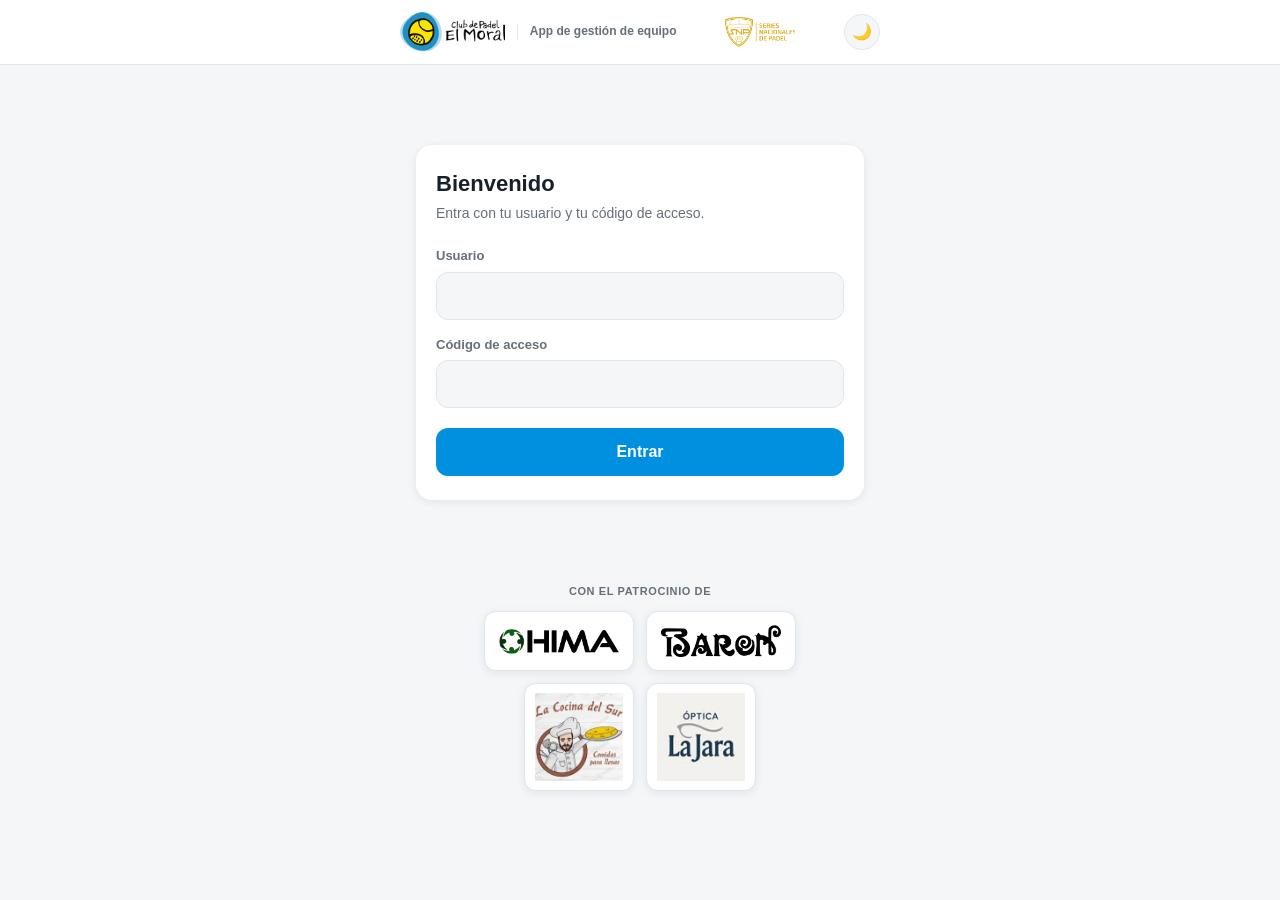
==== index.html @ 3b490552 "Añadir hora de la convocatoria al crear/editar una jornada Hasta ahora el campo Fecha del modal de j" ====
<!DOCTYPE html>
<html lang="es">
<head>
  <meta charset="UTF-8">
  <meta name="viewport" content="width=device-width, initial-scale=1.0, viewport-fit=cover">
  <title>Padel App</title>
  <meta name="theme-color" content="#0090DF">
  <meta name="description" content="Gestión del equipo de pádel del Club de Pádel El Moral: jugadores, jornadas, convocatorias y estadísticas.">
  <meta property="og:title" content="Padel App">
  <meta property="og:description" content="Gestión del equipo de pádel del Club de Pádel El Moral: jugadores, jornadas, convocatorias y estadísticas.">
  <meta property="og:image" content="https://elhumanes.github.io/ElMoral-Hima/assets/icon-512.png">
  <meta property="og:url" content="https://elhumanes.github.io/ElMoral-Hima/">
  <meta property="og:type" content="website">
  <meta name="twitter:card" content="summary">
  <meta name="twitter:title" content="Padel App">
  <meta name="twitter:description" content="Gestión del equipo de pádel del Club de Pádel El Moral: jugadores, jornadas, convocatorias y estadísticas.">
  <meta name="twitter:image" content="https://elhumanes.github.io/ElMoral-Hima/assets/icon-512.png">
  <link rel="manifest" href="manifest.json">
  <link rel="icon" href="assets/icon-192.png">
  <link rel="apple-touch-icon" href="assets/icon-192.png">
  <meta name="apple-mobile-web-app-capable" content="yes">
  <meta name="apple-mobile-web-app-status-bar-style" content="default">
  <meta name="apple-mobile-web-app-title" content="Padel App">
  <link rel="stylesheet" href="styles.css?v=4">
  <script>
    // Aplicar el tema guardado ANTES de pintar la página, para que no se
    // vea un parpadeo del tema equivocado al cargar. Si no hay nada
    // guardado, no se toca nada y manda la preferencia del sistema (la CSS
    // ya sabe seguirla sola).
    (function () {
      try {
        var tema = localStorage.getItem('padel_app_tema');
        if (tema === 'light' || tema === 'dark') {
          document.documentElement.setAttribute('data-theme', tema);
        }
      } catch (e) {}
    })();
  </script>
</head>
<body>

  <header class="cabecera">
    <div class="cabecera-contenido">
      <div class="cabecera-izquierda">
        <img src="assets/logo-club.png" alt="Club de Pádel El Moral" class="logo-club">
        <span class="subtitulo-app">App de gestión de equipo</span>
      </div>
      <a class="cabecera-derecha" href="https://seriesnacionalesdepadel.com/" target="_blank" rel="noopener noreferrer" title="Series Nacionales de Pádel">
        <img src="assets/logo-snp.png" alt="Series Nacionales de Pádel" class="logo-torneo">
      </a>
      <button type="button" class="boton-tema" id="boton-tema" title="Cambiar a modo oscuro" aria-label="Cambiar entre modo claro y oscuro">🌙</button>
    </div>
  </header>

  <main class="contenedor">

    <!-- VISTA: CARGANDO -->
    <section id="vista-cargando" class="vista">
      <div class="cargando">
        <div class="spinner"></div>
        <p>Cargando...</p>
      </div>
    </section>

    <!-- VISTA: LOGIN -->
    <section id="vista-login" class="vista oculto">
      <div class="tarjeta tarjeta-login">
        <h1 class="titulo-login">Bienvenido</h1>
        <p class="subtitulo-login">Entra con tu usuario y tu código de acceso.</p>

        <form id="formulario-login">
          <label class="etiqueta" for="campo-usuario">Usuario</label>
          <input class="entrada" type="text" id="campo-usuario" autocomplete="username" required>

          <label class="etiqueta" for="campo-codigo">Código de acceso</label>
          <input class="entrada" type="password" id="campo-codigo" autocomplete="current-password" required>

          <p id="mensaje-error-login" class="mensaje-error oculto"></p>

          <button type="submit" class="boton boton-primario" id="boton-login">
            Entrar
          </button>
        </form>
      </div>
    </section>

    <!-- VISTA: INICIO (tras login) -->
    <section id="vista-inicio" class="vista oculto">
      <div class="tarjeta">
        <p class="etiqueta-rol" id="etiqueta-rol"></p>
        <h1 class="titulo-bienvenida">Hola, <span id="texto-nombre-usuario"></span> 👋</h1>
        <p class="texto-secundario">
          Has iniciado sesión correctamente. Las siguientes fases irán añadiendo aquí
          las jornadas, convocatorias y estadísticas.
        </p>
      </div>

      <div id="menu-capitan" class="menu-tarjetas oculto">
        <button class="tarjeta-menu" id="boton-ir-perfil-capitan">
          <span class="tarjeta-menu-icono">🙋</span>
          <span class="tarjeta-menu-texto">Mi perfil</span>
        </button>
        <button class="tarjeta-menu" id="boton-ir-jugadores">
          <span class="tarjeta-menu-icono">👥</span>
          <span class="tarjeta-menu-texto">Jugadores</span>
        </button>
        <button class="tarjeta-menu" id="boton-ir-jornadas">
          <span class="tarjeta-menu-icono">📅</span>
          <span class="tarjeta-menu-texto">Jornadas</span>
        </button>
        <button class="tarjeta-menu" id="boton-ir-calendario-capitan">
          <span class="tarjeta-menu-icono">📅</span>
          <span class="tarjeta-menu-texto">Calendario</span>
        </button>
        <button class="tarjeta-menu" id="boton-ir-resultados-capitan">
          <span class="tarjeta-menu-icono">
            <svg width="1.3em" height="1.3em" viewBox="0 0 24 24" style="vertical-align:-0.3em" aria-hidden="true">
              <circle cx="12" cy="12" r="11" fill="#c6e21e" stroke="#9fb800" stroke-width="0.6"/>
              <path d="M2 7 Q12 4 12 12 Q12 20 2 17" fill="none" stroke="#fff" stroke-width="1.4"/>
              <path d="M22 7 Q12 4 12 12 Q12 20 22 17" fill="none" stroke="#fff" stroke-width="1.4"/>
            </svg>
          </span>
          <span class="tarjeta-menu-texto">Resultados</span>
        </button>
        <button class="tarjeta-menu" id="boton-ir-dashboard">
          <span class="tarjeta-menu-icono">📊</span>
          <span class="tarjeta-menu-texto">Estadísticas</span>
        </button>
        <button class="tarjeta-menu" id="boton-ir-clasificacion-capitan">
          <span class="tarjeta-menu-icono">🏆</span>
          <span class="tarjeta-menu-texto">Clasificación</span>
        </button>
        <button class="tarjeta-menu" id="boton-ir-historial-convocatorias-capitan">
          <span class="tarjeta-menu-icono">📋</span>
          <span class="tarjeta-menu-texto">Convocatorias</span>
        </button>
      </div>

      <div id="tarjeta-convocatoria-capitan" class="oculto">
        <h3 class="titulo-seccion titulo-subseccion" style="margin-top:0">📋 Convocatorias abiertas</h3>
        <div id="lista-convocatoria-capitan" class="lista-jugadores"></div>
      </div>

      <div id="menu-jugador" class="menu-tarjetas oculto">
        <button class="tarjeta-menu" id="boton-ir-perfil">
          <span class="tarjeta-menu-icono">🙋</span>
          <span class="tarjeta-menu-texto">Mi perfil</span>
        </button>
        <button class="tarjeta-menu" id="boton-ir-calendario">
          <span class="tarjeta-menu-icono">📅</span>
          <span class="tarjeta-menu-texto">Calendario</span>
        </button>
        <button class="tarjeta-menu" id="boton-ir-resultados">
          <span class="tarjeta-menu-icono">
            <svg width="1.3em" height="1.3em" viewBox="0 0 24 24" style="vertical-align:-0.3em" aria-hidden="true">
              <circle cx="12" cy="12" r="11" fill="#c6e21e" stroke="#9fb800" stroke-width="0.6"/>
              <path d="M2 7 Q12 4 12 12 Q12 20 2 17" fill="none" stroke="#fff" stroke-width="1.4"/>
              <path d="M22 7 Q12 4 12 12 Q12 20 22 17" fill="none" stroke="#fff" stroke-width="1.4"/>
            </svg>
          </span>
          <span class="tarjeta-menu-texto">Resultados</span>
        </button>
        <button class="tarjeta-menu" id="boton-ir-estadisticas-jugador">
          <span class="tarjeta-menu-icono">📊</span>
          <span class="tarjeta-menu-texto">Estadísticas</span>
        </button>
        <button class="tarjeta-menu" id="boton-ir-clasificacion">
          <span class="tarjeta-menu-icono">🏆</span>
          <span class="tarjeta-menu-texto">Clasificación</span>
        </button>
        <button class="tarjeta-menu" id="boton-ir-historial-convocatorias">
          <span class="tarjeta-menu-icono">📋</span>
          <span class="tarjeta-menu-texto">Convocatorias</span>
        </button>
        <button class="tarjeta-menu" id="boton-ir-companeros">
          <span class="tarjeta-menu-icono">👥</span>
          <span class="tarjeta-menu-texto">Compañeros</span>
        </button>
      </div>

      <div id="tarjeta-convocatoria-jugador" class="tarjeta oculto">
        <p class="etiqueta-rol">Convocatoria abierta</p>
        <h2 id="convocatoria-jugador-titulo" class="titulo-seccion"></h2>
        <p id="convocatoria-jugador-info" class="texto-secundario"></p>
        <p id="convocatoria-jugador-respuesta-actual" class="texto-secundario oculto"></p>
        <div class="modal-botones">
          <button type="button" class="boton boton-danger" id="boton-no-puedo">No puedo</button>
          <button type="button" class="boton boton-exito" id="boton-me-apunto">Me apunto</button>
        </div>
      </div>

      <button class="boton boton-secundario" id="boton-logout">Cerrar sesión</button>
    </section>

    <!-- VISTA: JUGADORES (gestión, solo capitán) -->
    <section id="vista-jugadores" class="vista oculto">
      <div class="cabecera-seccion">
        <button class="boton-volver" id="boton-volver-jugadores">← Volver</button>
        <h1 class="titulo-seccion">Jugadores</h1>
      </div>

      <button class="boton boton-primario" id="boton-nuevo-jugador">+ Nuevo jugador</button>
      <button class="boton boton-secundario" id="boton-actualizar-puntuaciones-snp">🔄 Actualizar puntuaciones desde la SNP</button>

      <p id="mensaje-jugadores" class="mensaje-error oculto"></p>

      <div id="lista-jugadores" class="lista-jugadores"></div>
    </section>


    <!-- VISTA: DASHBOARD / ESTADÍSTICAS (solo capitán) -->
    <section id="vista-dashboard" class="vista oculto">
      <div class="cabecera-seccion">
        <button class="boton-volver" id="boton-volver-dashboard">← Volver</button>
        <h1 class="titulo-seccion">Estadísticas</h1>
      </div>

      <div id="resumen-dashboard" class="tarjeta"></div>

      <h3 class="titulo-seccion titulo-subseccion">🏅 Ranking de jugadores</h3>
      <div id="lista-ranking-jugadores" class="lista-jugadores"></div>

      <h3 class="titulo-seccion titulo-subseccion">🤝 Ranking de parejas</h3>
      <div id="lista-ranking-parejas" class="lista-jugadores"></div>
    </section>

    <!-- VISTA: JORNADAS (gestión, solo capitán) -->
    <section id="vista-jornadas" class="vista oculto">
      <div class="cabecera-seccion">
        <button class="boton-volver" id="boton-volver-jornadas">← Volver</button>
        <h1 class="titulo-seccion">Jornadas</h1>
      </div>

      <button class="boton boton-primario" id="boton-nueva-jornada">+ Nueva jornada</button>

      <label class="etiqueta" for="filtro-jornadas">Mostrar</label>
      <select class="entrada" id="filtro-jornadas">
        <option value="TODAS">Todas</option>
        <option value="PENDIENTE">Pendientes</option>
        <option value="CONVOCATORIA_ABIERTA">Convocatoria abierta</option>
        <option value="CONVOCATORIA_CERRADA">Convocatoria cerrada</option>
        <option value="CONFIRMADA">Confirmada (10 elegidos)</option>
        <option value="JUGADA">Jugada (resultados en curso)</option>
        <option value="FINALIZADA">Finalizada</option>
      </select>

      <p id="mensaje-jornadas" class="mensaje-error oculto"></p>

      <div id="lista-jornadas" class="lista-jugadores"></div>
    </section>

    <!-- VISTA: DETALLE DE JORNADA (gestión, solo capitán) -->
    <section id="vista-jornada-detalle" class="vista oculto">
      <div class="cabecera-seccion">
        <button class="boton-volver" id="boton-volver-jornada-detalle">← Volver</button>
        <h1 class="titulo-seccion">Jornada</h1>
      </div>

      <div class="tarjeta">
        <span id="jornada-detalle-estado" class="insignia insignia-posicion"></span>
        <h2 id="jornada-detalle-rival" class="titulo-bienvenida"></h2>
        <p id="jornada-detalle-info" class="texto-secundario"></p>
        <p id="jornada-detalle-observaciones" class="texto-secundario"></p>

        <div id="jornada-detalle-acciones" class="modal-botones"></div>
        <div class="modal-botones">
          <button type="button" class="boton boton-secundario" id="boton-editar-jornada">✏️ Editar</button>
          <button type="button" class="boton boton-secundario boton-mini-peligro" id="boton-borrar-jornada">🗑️ Borrar jornada</button>
        </div>
      </div>

      <div id="bloque-convocatoria" class="oculto">
        <h3 class="titulo-seccion titulo-subseccion">✅ Apuntados (<span id="contador-apuntados">0</span>)</h3>
        <div id="lista-apuntados" class="lista-jugadores"></div>

        <h3 class="titulo-seccion titulo-subseccion">❌ No disponibles (<span id="contador-no-disponibles">0</span>)</h3>
        <div id="lista-no-disponibles" class="lista-jugadores"></div>

        <h3 class="titulo-seccion titulo-subseccion">⏳ Pendientes (<span id="contador-pendientes">0</span>)</h3>
        <div id="lista-pendientes" class="lista-jugadores"></div>
      </div>

      <div id="bloque-seleccionados" class="oculto">
        <h3 class="titulo-seccion titulo-subseccion">🏆 Los 10 seleccionados</h3>
        <div id="lista-seleccionados" class="lista-jugadores"></div>
      </div>

      <div id="bloque-parejas" class="oculto">
        <h3 class="titulo-seccion titulo-subseccion">🎾 Parejas</h3>
        <div id="lista-parejas" class="lista-jugadores"></div>

        <h3 class="titulo-seccion titulo-subseccion">📊 Resultados</h3>
        <div id="lista-partidos" class="lista-jugadores"></div>
      </div>
    </section>

    <!-- VISTA: ELEGIR LAS 5 PAREJAS (gestión, solo capitán) — fusiona selección de los 10 y formación de parejas -->
    <section id="vista-parejas" class="vista oculto">
      <div class="cabecera-seccion">
        <button class="boton-volver" id="boton-volver-parejas">← Volver</button>
        <h1 class="titulo-seccion" id="titulo-vista-parejas">Elegir las 5 parejas</h1>
      </div>

      <p class="texto-secundario" id="descripcion-vista-parejas">Toca dos jugadores para formar una pareja. Se ordenarán solas por puntuación al guardar.</p>
      <p class="etiqueta-rol" id="contador-parejas-formadas">0 / 5 parejas formadas</p>

      <p id="mensaje-parejas" class="mensaje-error oculto"></p>

      <div id="sugerencia-alineacion" class="tarjeta oculto"></div>

      <h3 class="titulo-seccion titulo-subseccion">Parejas formadas</h3>
      <div id="lista-parejas-formadas" class="lista-jugadores"></div>

      <h3 class="titulo-seccion titulo-subseccion">Jugadores disponibles</h3>
      <div id="lista-disponibles-parejas" class="lista-jugadores"></div>

      <div id="vista-previa-pareja" class="tarjeta oculto"></div>

      <button class="boton boton-primario" id="boton-guardar-parejas" disabled>Guardar parejas</button>
    </section>

    <!-- VISTA: RECOMENDACIONES (gestión, solo capitán) -->
    <section id="vista-recomendaciones" class="vista oculto">
      <div class="cabecera-seccion">
        <button class="boton-volver" id="boton-volver-recomendaciones">← Volver</button>
        <h1 class="titulo-seccion">Recomendaciones</h1>
      </div>

      <p class="texto-secundario">
        El motor analiza compatibilidad, puntuación, historial juntos, forma reciente y
        equilibrio de la alineación, y propone las 3 mejores combinaciones.
      </p>

      <p id="mensaje-recomendaciones" class="mensaje-error oculto"></p>

      <div id="lista-recomendaciones"></div>
    </section>

    <!-- VISTA: MI PERFIL (jugador) -->
    <section id="vista-perfil" class="vista oculto">
      <div class="cabecera-seccion">
        <button class="boton-volver" id="boton-volver-perfil">← Volver</button>
        <h1 class="titulo-seccion">Mi perfil</h1>
      </div>

      <div class="tarjeta tarjeta-perfil-foto">
        <div id="perfil-avatar-contenedor"></div>
        <label class="boton boton-secundario boton-foto" for="perfil-foto-input">📷 Cambiar foto</label>
        <input type="file" id="perfil-foto-input" accept="image/*" class="oculto">
        <p id="mensaje-perfil-foto" class="mensaje-error oculto"></p>
      </div>

      <div id="tarjeta-perfil" class="tarjeta"></div>
      <button type="button" class="boton boton-secundario" id="boton-editar-perfil">✏️ Editar mis datos</button>

      <div id="tarjeta-perfil-editar" class="tarjeta oculto">
        <h3 class="titulo-seccion titulo-subseccion" style="margin-top:0">Editar mis datos</h3>
        <form id="formulario-perfil-editar">
          <label class="etiqueta" for="perfil-nombre">Nombre</label>
          <input class="entrada" type="text" id="perfil-nombre" required>

          <label class="etiqueta" for="perfil-apellidos">Apellidos</label>
          <input class="entrada" type="text" id="perfil-apellidos" required>

          <label class="etiqueta" for="perfil-apodo">Apodo (opcional)</label>
          <input class="entrada" type="text" id="perfil-apodo" placeholder="Como te conoce el equipo">

          <label class="etiqueta" for="perfil-email">Email (para recibir avisos de convocatoria)</label>
          <input class="entrada" type="email" id="perfil-email" placeholder="nombre@ejemplo.com">

          <label class="etiqueta" for="perfil-telefono">Teléfono (opcional)</label>
          <input class="entrada" type="tel" id="perfil-telefono" placeholder="600 000 000">

          <label class="etiqueta" for="perfil-posicion-principal">Posición principal</label>
          <select class="entrada" id="perfil-posicion-principal" required>
            <option value="">Selecciona una posición</option>
            <option value="DERECHA">Derecha</option>
            <option value="REVÉS">Revés</option>
          </select>

          <label class="fila-checkbox" for="perfil-posicion-secundaria-check">
            <input type="checkbox" id="perfil-posicion-secundaria-check">
            <span id="perfil-posicion-secundaria-texto">También juego en el otro lado</span>
          </label>

          <label class="etiqueta" for="perfil-codigo-nuevo">Cambiar mi contraseña (opcional)</label>
          <input class="entrada" type="password" id="perfil-codigo-nuevo" placeholder="Déjalo en blanco para no cambiarla" autocomplete="new-password">

          <p id="mensaje-error-perfil-editar" class="mensaje-error oculto"></p>

          <div class="modal-botones">
            <button type="button" class="boton boton-secundario" id="boton-cancelar-editar-perfil">Cancelar</button>
            <button type="submit" class="boton boton-primario" id="boton-guardar-perfil">Guardar</button>
          </div>
        </form>
      </div>

      <div id="tarjeta-perfil-estadisticas" class="tarjeta oculto"></div>
    </section>

    <!-- VISTA: CALENDARIO (jugador) -->
    <section id="vista-calendario" class="vista oculto">
      <div class="cabecera-seccion">
        <button class="boton-volver" id="boton-volver-calendario">← Volver</button>
        <h1 class="titulo-seccion">Calendario</h1>
      </div>

      <div id="lista-calendario" class="lista-jugadores"></div>
    </section>

    <!-- VISTA: DETALLE DE JORNADA — SOLO LECTURA (jugador) -->
    <section id="vista-jornada-lectura" class="vista oculto">
      <div class="cabecera-seccion">
        <button class="boton-volver" id="boton-volver-jornada-lectura">← Volver</button>
        <h1 class="titulo-seccion">Jornada</h1>
      </div>

      <div class="tarjeta">
        <span id="lectura-estado" class="insignia insignia-posicion"></span>
        <h2 id="lectura-rival" class="titulo-bienvenida"></h2>
        <p id="lectura-info" class="texto-secundario"></p>
      </div>

      <div id="lectura-bloque-parejas" class="oculto">
        <h3 class="titulo-seccion titulo-subseccion">🎾 Parejas y resultados</h3>
        <div id="lectura-lista-partidos" class="lista-jugadores"></div>
      </div>
    </section>

    <!-- VISTA: RESULTADOS (jugador) — todos los partidos jugados, sin tener que entrar jornada por jornada -->
    <section id="vista-resultados" class="vista oculto">
      <div class="cabecera-seccion">
        <button class="boton-volver" id="boton-volver-resultados">← Volver</button>
        <h1 class="titulo-seccion">Resultados</h1>
      </div>

      <div class="modal-botones">
        <button type="button" class="boton boton-primario" id="boton-resultados-equipo">Equipo</button>
        <button type="button" class="boton boton-secundario" id="boton-resultados-mios">Mis partidos</button>
      </div>

      <div id="lista-resultados" class="lista-jugadores"></div>
    </section>

    <!-- VISTA: ESTADÍSTICAS (jugador) — las mismas que en "Mi perfil", como apartado propio -->
    <section id="vista-estadisticas-jugador" class="vista oculto">
      <div class="cabecera-seccion">
        <button class="boton-volver" id="boton-volver-estadisticas-jugador">← Volver</button>
        <h1 class="titulo-seccion">Estadísticas</h1>
      </div>

      <div id="tarjeta-estadisticas-jugador" class="tarjeta"></div>
    </section>

    <!-- VISTA: COMPAÑEROS (jugador) — vista básica de todo el equipo: foto, apodo, posición y puntos -->
    <section id="vista-companeros" class="vista oculto">
      <div class="cabecera-seccion">
        <button class="boton-volver" id="boton-volver-companeros">← Volver</button>
        <h1 class="titulo-seccion">Compañeros</h1>
      </div>

      <div id="lista-companeros" class="lista-jugadores"></div>
    </section>

    <!-- VISTA: CLASIFICACIÓN (jugador) — clasificación del equipo en la liga (SNP) y ranking interno -->
    <section id="vista-clasificacion" class="vista oculto">
      <div class="cabecera-seccion">
        <button class="boton-volver" id="boton-volver-clasificacion">← Volver</button>
        <h1 class="titulo-seccion">Clasificación</h1>
      </div>

      <div class="modal-botones">
        <button type="button" class="boton boton-primario" id="boton-clasificacion-equipo">Clasificación del Equipo</button>
        <button type="button" class="boton boton-secundario" id="boton-clasificacion-ranking">Ranking</button>
      </div>

      <div id="panel-clasificacion-equipo">
        <div id="resumen-clasificacion-equipo" class="tarjeta"></div>
        <h3 class="titulo-seccion titulo-subseccion">📅 Por jornada</h3>
        <div id="clasificacion-equipo-jornadas" class="lista-jugadores"></div>
      </div>

      <div id="panel-clasificacion-ranking" class="oculto">
        <h3 class="titulo-seccion titulo-subseccion" style="margin-top:0">🏅 Ranking de jugadores</h3>
        <div id="clasificacion-ranking-jugadores" class="lista-jugadores"></div>

        <h3 class="titulo-seccion titulo-subseccion">🤝 Ranking de parejas</h3>
        <div id="clasificacion-ranking-parejas" class="lista-jugadores"></div>
      </div>
    </section>

    <!-- VISTA: HISTORIAL DE CONVOCATORIAS (jugador) -->
    <section id="vista-historial-convocatorias" class="vista oculto">
      <div class="cabecera-seccion">
        <button class="boton-volver" id="boton-volver-historial-convocatorias">← Volver</button>
        <h1 class="titulo-seccion">Historial de convocatorias</h1>
      </div>

      <p class="texto-secundario">Convocatorias ya cerradas y si te apuntaste a cada una.</p>

      <div id="lista-historial-convocatorias" class="lista-jugadores"></div>
    </section>

  </main>

  <!-- MODAL: crear / editar jugador -->
  <div id="modal-jugador" class="modal-fondo oculto">
    <div class="modal-caja">
      <h2 id="modal-jugador-titulo" class="modal-titulo">Nuevo jugador</h2>

      <form id="formulario-jugador">
        <input type="hidden" id="jugador-id">

        <label class="etiqueta" for="jugador-nombre">Nombre</label>
        <input class="entrada" type="text" id="jugador-nombre" required>

        <label class="etiqueta" for="jugador-apellidos">Apellidos</label>
        <input class="entrada" type="text" id="jugador-apellidos" required>

        <label class="etiqueta" for="jugador-apodo">Apodo (opcional)</label>
        <input class="entrada" type="text" id="jugador-apodo" placeholder="Como le conoce el equipo">

        <label class="etiqueta" for="jugador-email">Email (opcional, para avisos de convocatoria)</label>
        <input class="entrada" type="email" id="jugador-email" placeholder="nombre@ejemplo.com">

        <label class="etiqueta" for="jugador-telefono">Teléfono (opcional)</label>
        <input class="entrada" type="tel" id="jugador-telefono" placeholder="600 000 000">

        <label class="etiqueta" for="jugador-posicion-principal">Posición principal</label>
        <select class="entrada" id="jugador-posicion-principal" required>
          <option value="">Selecciona una posición</option>
          <option value="DERECHA">Derecha</option>
          <option value="REVÉS">Revés</option>
        </select>

        <label class="fila-checkbox" for="jugador-posicion-secundaria-check">
          <input type="checkbox" id="jugador-posicion-secundaria-check">
          <span id="jugador-posicion-secundaria-texto">También juega en el otro lado</span>
        </label>

        <label class="etiqueta" for="jugador-puntuacion">Puntuación</label>
        <input class="entrada" type="number" id="jugador-puntuacion" min="0" step="0.01" value="0" required>

        <label class="fila-checkbox" for="jugador-no-convocable">
          <input type="checkbox" id="jugador-no-convocable">
          <span>No convocable (es del equipo, pero no se le convoca a las jornadas)</span>
        </label>

        <p id="mensaje-error-jugador" class="mensaje-error oculto"></p>

        <div class="modal-botones">
          <button type="button" class="boton boton-secundario" id="boton-cancelar-jugador">Cancelar</button>
          <button type="submit" class="boton boton-primario" id="boton-guardar-jugador">Guardar</button>
        </div>
      </form>
    </div>
  </div>

  <!-- MODAL: nueva jornada -->
  <div id="modal-jornada" class="modal-fondo oculto">
    <div class="modal-caja">
      <h2 class="modal-titulo" id="modal-jornada-titulo">Nueva jornada</h2>

      <form id="formulario-jornada">
        <input type="hidden" id="jornada-id">
        <label class="etiqueta" for="jornada-fecha">Fecha</label>
        <input class="entrada" type="date" id="jornada-fecha" required>

        <label class="etiqueta" for="jornada-hora">Hora de la convocatoria (opcional)</label>
        <input class="entrada" type="time" id="jornada-hora">

        <label class="etiqueta" for="jornada-rival">Rival</label>
        <input class="entrada" type="text" id="jornada-rival" required>

        <label class="etiqueta" for="jornada-local-visitante">Local / Visitante</label>
        <select class="entrada" id="jornada-local-visitante" required>
          <option value="">Selecciona</option>
          <option value="LOCAL">Local</option>
          <option value="VISITANTE">Visitante</option>
        </select>

        <label class="etiqueta" for="jornada-lugar">Lugar (opcional)</label>
        <input class="entrada" type="text" id="jornada-lugar">

        <label class="etiqueta" for="jornada-observaciones">Observaciones (opcional)</label>
        <input class="entrada" type="text" id="jornada-observaciones">

        <p id="mensaje-error-jornada" class="mensaje-error oculto"></p>

        <div class="modal-botones">
          <button type="button" class="boton boton-secundario" id="boton-cancelar-jornada">Cancelar</button>
          <button type="submit" class="boton boton-primario" id="boton-guardar-jornada">Guardar</button>
        </div>
      </form>
    </div>
  </div>

  <!-- MODAL: crear / editar usuario -->
  <!-- MODAL: registrar resultado de un partido -->
  <div id="modal-resultado" class="modal-fondo oculto">
    <div class="modal-caja">
      <h2 id="modal-resultado-titulo" class="modal-titulo">Resultado del partido</h2>

      <form id="formulario-resultado">
        <input type="hidden" id="resultado-id-partido">

        <label class="etiqueta">Sets</label>
        <div class="fila-marcador">
          <input class="entrada" type="number" id="resultado-sets-favor" min="0" max="3" placeholder="Nosotros" required>
          <span class="separador-marcador">–</span>
          <input class="entrada" type="number" id="resultado-sets-contra" min="0" max="3" placeholder="Rival" required>
        </div>

        <label class="etiqueta">Juegos totales (opcional, para desempatar estadísticas)</label>
        <div class="fila-marcador">
          <input class="entrada" type="number" id="resultado-juegos-favor" min="0" placeholder="Nosotros" value="0">
          <span class="separador-marcador">–</span>
          <input class="entrada" type="number" id="resultado-juegos-contra" min="0" placeholder="Rival" value="0">
        </div>

        <p id="mensaje-error-resultado" class="mensaje-error oculto"></p>

        <div class="modal-botones">
          <button type="button" class="boton boton-secundario" id="boton-cancelar-resultado">Cancelar</button>
          <button type="submit" class="boton boton-primario" id="boton-guardar-resultado">Guardar</button>
        </div>
      </form>
    </div>
  </div>

  <footer class="pie-patrocinadores">
    <p class="pie-titulo">Con el patrocinio de</p>
    <div class="patrocinadores-fila">
      <a class="patrocinador-tarjeta" href="https://hima.es" target="_blank" rel="noopener noreferrer">
        <img src="assets/logo-hima.png" alt="HIMA">
      </a>
      <a class="patrocinador-tarjeta" href="https://bodegasbaron.es" target="_blank" rel="noopener noreferrer">
        <img src="assets/logo-baron.png" alt="Bodegas Barón">
      </a>
    </div>
    <div class="patrocinadores-fila patrocinadores-fila--grande">
      <a class="patrocinador-tarjeta patrocinador-tarjeta--grande" href="https://www.instagram.com/lacocinadelsur_sanlucar/?hl=es" target="_blank" rel="noopener noreferrer">
        <img src="assets/logo-cocinadelsur.jpg" alt="La Cocina del Sur">
      </a>
      <a class="patrocinador-tarjeta patrocinador-tarjeta--grande" href="https://www.instagram.com/opticalajara/" target="_blank" rel="noopener noreferrer">
        <img src="assets/logo-opticalajara.jpg" alt="Óptica La Jara">
      </a>
    </div>
  </footer>

  <script src="app.js?v=3"></script>
</body>
</html>
---- styles.css ----
:root {
  /* Colores del Club de Pádel El Moral */
  --color-primary: #0090DF;
  --color-primary-dark: #0C71C3;
  --color-accent: #F2EB21;
  --color-bg: #F4F6F8;
  --color-surface: #FFFFFF;
  --color-text: #17202A;
  --color-text-muted: #66707A;
  --color-border: #E2E6EA;
  --color-danger: #DC2626;
  --color-danger-bg: #FEF2F2;
  --color-success: #16A34A;
  --radius: 16px;
  --sombra: 0 2px 10px rgba(20, 40, 60, 0.08);
  color-scheme: light;
}

/* Modo oscuro: por defecto sigue lo que pida el sistema/navegador del
   jugador (esta regla), pero se puede forzar a mano con el botón de la
   cabecera — ver el bloque [data-theme="dark"] más abajo, que gana siempre
   a esta preferencia automática tanto para forzar oscuro como para forzar
   claro aunque el sistema pida oscuro (con [data-theme="light"]). */
@media (prefers-color-scheme: dark) {
  :root:not([data-theme="light"]) {
    --color-primary: #2CA8E8;
    --color-primary-dark: #57BBEE;
    --color-bg: #12171C;
    --color-surface: #1C232B;
    --color-text: #EDF1F4;
    --color-text-muted: #93A0AB;
    --color-border: #2E3740;
    --color-danger: #F87171;
    --color-danger-bg: #3A1A1A;
    --color-success: #4ADE80;
    --sombra: 0 2px 10px rgba(0, 0, 0, 0.35);
    color-scheme: dark;
  }

  /* Ese ámbar oscuro se leía bien sobre el tinte ámbar clarito del modo
     claro, pero se pierde sobre el mismo tinte ya oscurecido; en modo
     oscuro hace falta un ámbar más vivo para que el contraste siga
     funcionando. */
  :root:not([data-theme="light"]) .insignia-estado-cerrada,
  :root:not([data-theme="light"]) .insignia-compat-regular {
    color: #FBBF24;
  }
}

/* Mismos valores que arriba, pero forzados a mano desde el botón de la
   cabecera (independientemente de lo que pida el sistema). */
:root[data-theme="dark"] {
  --color-primary: #2CA8E8;
  --color-primary-dark: #57BBEE;
  --color-bg: #12171C;
  --color-surface: #1C232B;
  --color-text: #EDF1F4;
  --color-text-muted: #93A0AB;
  --color-border: #2E3740;
  --color-danger: #F87171;
  --color-danger-bg: #3A1A1A;
  --color-success: #4ADE80;
  --sombra: 0 2px 10px rgba(0, 0, 0, 0.35);
  color-scheme: dark;
}

:root[data-theme="dark"] .insignia-estado-cerrada,
:root[data-theme="dark"] .insignia-compat-regular {
  color: #FBBF24;
}

* {
  box-sizing: border-box;
}

html, body {
  margin: 0;
  padding: 0;
  min-height: 100%;
}

body {
  font-family: -apple-system, BlinkMacSystemFont, "Segoe UI", Roboto, Arial, sans-serif;
  background: var(--color-bg);
  color: var(--color-text);
  line-height: 1.4;
}

.cabecera {
  background: var(--color-surface);
  border-bottom: 1px solid var(--color-border);
  padding: 12px 20px;
  position: sticky;
  top: 0;
  z-index: 10;
}

.cabecera-contenido {
  max-width: 480px;
  margin: 0 auto;
  display: flex;
  align-items: center;
  justify-content: space-between;
  gap: 12px;
}

.cabecera-izquierda {
  display: flex;
  align-items: center;
  gap: 12px;
  min-width: 0;
}

.logo-club {
  height: 40px;
  width: auto;
  display: block;
  flex-shrink: 0;
}

.subtitulo-app {
  font-size: 12px;
  font-weight: 600;
  color: var(--color-text-muted);
  border-left: 1px solid var(--color-border);
  padding-left: 12px;
  line-height: 1.3;
}

.cabecera-derecha {
  display: block;
  flex-shrink: 0;
  opacity: 0.92;
  transition: opacity 0.15s ease;
}

.cabecera-derecha:hover {
  opacity: 1;
}

.logo-torneo {
  height: 30px;
  width: auto;
  display: block;
}

.boton-tema {
  flex-shrink: 0;
  width: 36px;
  height: 36px;
  border-radius: 50%;
  border: 1px solid var(--color-border);
  background: var(--color-bg);
  font-size: 16px;
  line-height: 1;
  display: flex;
  align-items: center;
  justify-content: center;
  cursor: pointer;
  padding: 0;
}

.boton-tema:hover {
  border-color: var(--color-primary);
}

.contenedor {
  max-width: 480px;
  margin: 0 auto;
  padding: 20px 16px 40px;
}

.oculto {
  display: none;
}

.tarjeta {
  background: var(--color-surface);
  border-radius: var(--radius);
  box-shadow: var(--sombra);
  padding: 24px 20px;
  margin-top: 12px;
}

.tarjeta-login {
  margin-top: 40px;
}

.titulo-login {
  margin: 0 0 4px;
  font-size: 22px;
}

.subtitulo-login {
  margin: 0 0 24px;
  color: var(--color-text-muted);
  font-size: 14px;
}

.etiqueta {
  display: block;
  font-size: 13px;
  font-weight: 600;
  color: var(--color-text-muted);
  margin: 16px 0 6px;
}

.entrada {
  width: 100%;
  padding: 14px 16px;
  border: 1.5px solid var(--color-border);
  border-radius: 12px;
  font-size: 16px;
  background: var(--color-bg);
  color: var(--color-text);
}

.entrada:focus {
  outline: none;
  border-color: var(--color-primary);
  background: var(--color-surface);
}

.fila-checkbox {
  display: flex;
  align-items: center;
  gap: 10px;
  margin: 16px 0 6px;
  font-size: 15px;
  color: var(--color-text);
}

.fila-checkbox input {
  width: 20px;
  height: 20px;
  flex-shrink: 0;
}

.boton {
  width: 100%;
  padding: 15px 16px;
  border: none;
  border-radius: 12px;
  font-size: 16px;
  font-weight: 700;
  cursor: pointer;
  margin-top: 20px;
  transition: opacity 0.15s ease, transform 0.05s ease;
}

.boton:active {
  transform: scale(0.98);
}

.boton:disabled {
  opacity: 0.6;
  cursor: default;
}

.boton-primario {
  background: var(--color-primary);
  color: white;
}

.boton-primario:hover:not(:disabled) {
  background: var(--color-primary-dark);
}

.boton-secundario {
  background: var(--color-bg);
  color: var(--color-text);
  border: 1.5px solid var(--color-border);
}

.boton-exito {
  background: var(--color-success);
  color: white;
}

.boton-danger {
  background: var(--color-surface);
  color: var(--color-danger);
  border: 1.5px solid rgba(220, 38, 38, 0.35);
}

.mensaje-error {
  background: var(--color-danger-bg);
  color: var(--color-danger);
  padding: 10px 14px;
  border-radius: 10px;
  font-size: 14px;
  margin-top: 16px;
}

.mensaje-error.oculto {
  display: none;
}

.etiqueta-rol {
  display: inline-block;
  background: var(--color-primary);
  color: white;
  font-size: 12px;
  font-weight: 700;
  letter-spacing: 0.4px;
  padding: 4px 10px;
  border-radius: 999px;
  margin: 0 0 12px;
  text-transform: uppercase;
}

.titulo-bienvenida {
  margin: 0 0 8px;
  font-size: 22px;
}

.texto-secundario {
  color: var(--color-text-muted);
  font-size: 14px;
  margin: 0 0 8px;
}

.cargando {
  display: flex;
  flex-direction: column;
  align-items: center;
  justify-content: center;
  padding: 80px 0;
  color: var(--color-text-muted);
  gap: 16px;
}

.spinner {
  width: 32px;
  height: 32px;
  border: 3px solid var(--color-border);
  border-top-color: var(--color-primary);
  border-radius: 50%;
  animation: girar 0.8s linear infinite;
}

@keyframes girar {
  to { transform: rotate(360deg); }
}

@media (min-width: 600px) {
  .contenedor {
    padding-top: 40px;
  }
}

.pie-patrocinadores {
  max-width: 480px;
  margin: 24px auto 0;
  padding: 20px 16px 32px;
  text-align: center;
}

.pie-titulo {
  font-size: 11px;
  font-weight: 700;
  letter-spacing: 0.6px;
  text-transform: uppercase;
  color: var(--color-text-muted);
  margin: 0 0 12px;
}

.patrocinadores-fila {
  display: flex;
  justify-content: center;
  align-items: center;
  gap: 12px;
  flex-wrap: wrap;
}

.patrocinadores-fila--grande {
  margin-top: 12px;
}

.patrocinador-tarjeta {
  /* Fondo fijo (no la variable de tema): los logos de los patrocinadores
     llevan su propio fondo claro incorporado a la imagen, así que la
     tarjeta tiene que quedarse siempre clara, también en modo oscuro. */
  background: #FFFFFF;
  border: 1px solid #E2E6EA;
  border-radius: 12px;
  padding: 8px 14px;
  display: flex;
  align-items: center;
  justify-content: center;
  height: 60px;
  box-shadow: var(--sombra);
  transition: transform 0.15s ease, box-shadow 0.15s ease;
}

.patrocinador-tarjeta:hover {
  transform: translateY(-2px);
  box-shadow: 0 4px 14px rgba(20, 40, 60, 0.12);
}

.patrocinador-tarjeta img {
  max-height: 44px;
  max-width: 120px;
  width: auto;
  height: auto;
  object-fit: contain;
}

/* Los logos cuadrados (con más margen en blanco alrededor del dibujo) se
   ven pequeños si se ajustan a la misma altura que los logos apaisados;
   van en su propia fila, más abajo, con bastante más tamaño. */
.patrocinador-tarjeta--grande {
  height: 108px;
  padding: 10px;
}

.patrocinador-tarjeta--grande img {
  max-height: 88px;
  max-width: 88px;
}

/* Menú de acciones del capitán (pantalla de inicio) */
.menu-tarjetas {
  display: flex;
  flex-wrap: wrap;
  gap: 12px;
  margin-top: 12px;
}

.menu-tarjetas.oculto {
  display: none;
}

.tarjeta-menu {
  flex: 1;
  min-width: 100px;
  background: var(--color-surface);
  border: 1px solid var(--color-border);
  border-radius: var(--radius);
  padding: 20px;
  display: flex;
  flex-direction: column;
  align-items: center;
  gap: 8px;
  cursor: pointer;
  box-shadow: var(--sombra);
  font-weight: 700;
  font-size: 14px;
  color: var(--color-text);
}

.tarjeta-menu:hover {
  border-color: var(--color-primary);
}

.tarjeta-menu-icono {
  font-size: 26px;
}

/* Cabecera de sección con botón volver */
.cabecera-seccion {
  display: flex;
  align-items: center;
  gap: 12px;
  margin-bottom: 4px;
}

.boton-volver {
  background: none;
  border: none;
  color: var(--color-primary);
  font-weight: 700;
  font-size: 14px;
  cursor: pointer;
  padding: 8px 0;
}

.titulo-seccion {
  margin: 0;
  font-size: 20px;
}

/* Lista de jugadores */
.lista-jugadores {
  display: flex;
  flex-direction: column;
  gap: 12px;
  margin-top: 16px;
}

.jugador-tarjeta {
  background: var(--color-surface);
  border-radius: 14px;
  padding: 16px;
  box-shadow: var(--sombra);
  display: flex;
  justify-content: space-between;
  align-items: center;
  gap: 12px;
}

.jugador-info {
  display: flex;
  flex-direction: column;
  gap: 6px;
  min-width: 0;
}

.jugador-nombre {
  font-weight: 700;
  font-size: 15px;
}

.jugador-nombre-real {
  font-size: 12px;
  color: var(--color-text-muted);
  margin-top: -4px;
}

.jugador-meta {
  font-size: 12px;
  color: var(--color-text-muted);
  display: flex;
  gap: 6px;
  flex-wrap: wrap;
  align-items: center;
}

.insignia {
  padding: 2px 9px;
  border-radius: 999px;
  font-size: 11px;
  font-weight: 700;
  white-space: nowrap;
}

.insignia-posicion {
  background: var(--color-bg);
  border: 1px solid var(--color-border);
  color: var(--color-text-muted);
}

.insignia-activo {
  background: rgba(22, 163, 74, 0.12);
  color: var(--color-success);
}

.insignia-inactivo {
  background: rgba(220, 38, 38, 0.1);
  color: var(--color-danger);
}

.jugador-acciones {
  display: flex;
  flex-direction: column;
  gap: 6px;
  flex-shrink: 0;
  width: 92px;
}

.jugador-acciones .boton-mini {
  padding: 6px 4px;
  font-size: 11px;
  white-space: normal;
  line-height: 1.25;
  text-align: center;
}

.jugador-tarjeta .avatar-mediano {
  width: 60px;
  height: 60px;
  font-size: 22px;
}

.boton-mini {
  padding: 7px 12px;
  font-size: 12px;
  border-radius: 8px;
  border: 1px solid var(--color-border);
  background: var(--color-surface);
  cursor: pointer;
  font-weight: 700;
  white-space: nowrap;
  color: var(--color-text);
}

.boton-mini-peligro {
  color: var(--color-danger);
  border-color: rgba(220, 38, 38, 0.3);
}

.boton-mini-exito {
  color: var(--color-success);
  border-color: rgba(22, 163, 74, 0.3);
}

.texto-vacio {
  text-align: center;
  color: var(--color-text-muted);
  font-size: 14px;
  padding: 32px 0;
}

/* Modal crear/editar jugador */
.modal-fondo {
  position: fixed;
  inset: 0;
  background: rgba(10, 20, 30, 0.5);
  display: flex;
  align-items: flex-end;
  justify-content: center;
  z-index: 100;
}

.modal-fondo.oculto {
  display: none;
}

.modal-caja {
  background: var(--color-surface);
  border-radius: 20px 20px 0 0;
  padding: 24px 20px 28px;
  width: 100%;
  max-width: 480px;
  max-height: 90vh;
  overflow-y: auto;
}

.modal-titulo {
  margin: 0;
  font-size: 20px;
}

.modal-botones {
  display: flex;
  gap: 12px;
  margin-top: 20px;
}

.modal-botones .boton {
  margin-top: 0;
}

select.entrada {
  appearance: none;
  background-image: linear-gradient(45deg, transparent 50%, var(--color-text-muted) 50%), linear-gradient(135deg, var(--color-text-muted) 50%, transparent 50%);
  background-position: calc(100% - 20px) center, calc(100% - 15px) center;
  background-size: 5px 5px, 5px 5px;
  background-repeat: no-repeat;
  padding-right: 36px;
}

@media (min-width: 600px) {
  .modal-fondo {
    align-items: center;
  }

  .modal-caja {
    border-radius: 20px;
  }
}

/* Jornadas y convocatoria */
.titulo-subseccion {
  font-size: 14px;
  margin: 24px 0 8px;
  color: var(--color-text-muted);
  text-transform: uppercase;
  letter-spacing: 0.4px;
}

.jornada-tarjeta {
  background: var(--color-surface);
  border-radius: 14px;
  padding: 16px;
  box-shadow: var(--sombra);
  cursor: pointer;
  display: flex;
  justify-content: space-between;
  align-items: center;
  gap: 12px;
}

.jornada-tarjeta:hover {
  box-shadow: 0 4px 14px rgba(20, 40, 60, 0.14);
}

.jornada-info {
  display: flex;
  flex-direction: column;
  gap: 6px;
  min-width: 0;
}

.jornada-rival {
  font-weight: 700;
  font-size: 15px;
}

.jornada-meta {
  font-size: 12px;
  color: var(--color-text-muted);
}

.insignia-estado-pendiente {
  background: var(--color-bg);
  border: 1px solid var(--color-border);
  color: var(--color-text-muted);
}

.insignia-estado-abierta {
  background: rgba(22, 163, 74, 0.12);
  color: var(--color-success);
}

.insignia-estado-cerrada {
  background: rgba(217, 119, 6, 0.12);
  color: #B45309;
}

.insignia-estado-avanzado {
  background: rgba(0, 144, 223, 0.12);
  color: var(--color-primary-dark);
}

/* Selección de los 10 */
.jugador-tarjeta.seleccionable {
  cursor: pointer;
  border: 2px solid transparent;
  transition: border-color 0.15s ease;
}

.jugador-tarjeta.seleccionable.marcada {
  border-color: var(--color-primary);
}

.marca-seleccion {
  width: 24px;
  height: 24px;
  border-radius: 50%;
  border: 2px solid var(--color-border);
  display: flex;
  align-items: center;
  justify-content: center;
  font-size: 13px;
  font-weight: 700;
  color: transparent;
  flex-shrink: 0;
}

.fila-forma-reciente {
  display: flex;
  gap: 6px;
  margin: 6px 0 12px;
}

.chip-forma {
  width: 26px;
  height: 26px;
  border-radius: 50%;
  display: flex;
  align-items: center;
  justify-content: center;
  font-size: 12px;
  font-weight: 700;
  color: white;
}

.chip-forma-g {
  background: var(--color-success);
}

.chip-forma-p {
  background: var(--color-danger);
}

.fila-resumen-dashboard {
  display: grid;
  grid-template-columns: 1fr 1fr;
  gap: 12px;
  margin-top: 12px;
}

.stat-dashboard {
  background: var(--color-bg);
  border-radius: 12px;
  padding: 12px;
  text-align: center;
}

.stat-dashboard-valor {
  font-size: 22px;
  font-weight: 700;
  color: var(--color-primary-dark);
  display: block;
}

.tarjeta-recomendacion {
  background: var(--color-surface);
  border-radius: var(--radius);
  box-shadow: var(--sombra);
  padding: 20px;
  margin-top: 16px;
  border: 2px solid transparent;
}

.tarjeta-recomendacion.recomendacion-mejor {
  border-color: var(--color-primary);
}

.recomendacion-cabecera {
  display: flex;
  justify-content: space-between;
  align-items: center;
  margin-bottom: 12px;
}

.recomendacion-titulo {
  font-weight: 700;
  font-size: 15px;
}

.recomendacion-indice {
  background: var(--color-primary);
  color: white;
  font-weight: 700;
  font-size: 13px;
  padding: 4px 10px;
  border-radius: 999px;
}

.pareja-recomendada {
  border-top: 1px solid var(--color-border);
  padding: 10px 0;
}

.pareja-recomendada:first-child {
  border-top: none;
}

.explicacion-pareja {
  margin: 4px 0 0;
  padding-left: 18px;
  font-size: 12px;
  color: var(--color-text-muted);
}

.explicacion-pareja li {
  margin-bottom: 2px;
}

.stat-dashboard-etiqueta {
  font-size: 11px;
  color: var(--color-text-muted);
  text-transform: uppercase;
  letter-spacing: 0.3px;
}

.marcada .marca-seleccion {
  background: var(--color-primary);
  border-color: var(--color-primary);
  color: white;
}

/* Generador de parejas */
.insignia-compat-buena {
  background: rgba(22, 163, 74, 0.12);
  color: var(--color-success);
}

.insignia-compat-regular {
  background: rgba(217, 119, 6, 0.12);
  color: #B45309;
}

.insignia-compat-mala {
  background: var(--color-danger-bg);
  color: var(--color-danger);
}

.insignia-puntos {
  background: rgba(37, 99, 235, 0.12);
  color: var(--color-primary);
}

.pareja-tarjeta {
  background: var(--color-surface);
  border-radius: 14px;
  padding: 14px 16px;
  box-shadow: var(--sombra);
  display: flex;
  flex-direction: column;
  gap: 6px;
}

.pareja-numero {
  font-size: 12px;
  font-weight: 700;
  color: var(--color-text-muted);
  text-transform: uppercase;
}

.pareja-jugadores {
  font-weight: 700;
  font-size: 15px;
  display: flex;
  align-items: center;
  gap: 6px;
  flex-wrap: wrap;
}

.pareja-meta {
  display: flex;
  gap: 8px;
  align-items: center;
  flex-wrap: wrap;
  font-size: 12px;
  color: var(--color-text-muted);
}

/* Resultados */
.fila-marcador {
  display: flex;
  align-items: center;
  gap: 10px;
}

.fila-marcador .entrada {
  text-align: center;
}

.separador-marcador {
  font-weight: 700;
  color: var(--color-text-muted);
  flex-shrink: 0;
}

.partido-tarjeta {
  background: var(--color-surface);
  border-radius: 14px;
  padding: 14px 16px;
  box-shadow: var(--sombra);
  display: flex;
  justify-content: space-between;
  align-items: center;
  gap: 12px;
}

.partido-info {
  display: flex;
  flex-direction: column;
  gap: 4px;
  min-width: 0;
}

.partido-numero {
  font-size: 11px;
  font-weight: 700;
  color: var(--color-text-muted);
  text-transform: uppercase;
}

.partido-jugadores {
  font-weight: 700;
  font-size: 14px;
  display: flex;
  align-items: center;
  gap: 6px;
  flex-wrap: wrap;
}

.partido-marcador {
  font-size: 13px;
  color: var(--color-text-muted);
}

/* Agrupación visual de los 5 partidos de un mismo enfrentamiento en Resultados */
.cabecera-grupo-resultados {
  display: flex;
  justify-content: space-between;
  align-items: center;
  padding: 0 4px;
}

.grupo-resultados-rival {
  font-weight: 700;
  font-size: 14px;
}

.grupo-resultados-jornada {
  display: flex;
  flex-direction: column;
  gap: 8px;
  padding: 10px;
  border-radius: 14px;
}

.grupo-resultados-par {
  background: rgba(37, 99, 235, 0.05);
  border: 1px solid rgba(37, 99, 235, 0.15);
}

.grupo-resultados-impar {
  background: rgba(22, 163, 74, 0.05);
  border: 1px solid rgba(22, 163, 74, 0.15);
}

/* Avatares de jugador (foto de perfil o inicial de su nombre) */
.avatar {
  border-radius: 50%;
  object-fit: cover;
  flex-shrink: 0;
  display: block;
  background: var(--color-bg);
  border: 1px solid var(--color-border);
}

.avatar-inicial {
  display: flex;
  align-items: center;
  justify-content: center;
  background: var(--color-primary);
  color: #fff;
  font-weight: 700;
}

.avatar-pequeno {
  width: 26px;
  height: 26px;
  font-size: 11px;
}

.avatar-mediano {
  width: 40px;
  height: 40px;
  font-size: 15px;
}

.avatar-grande {
  width: 88px;
  height: 88px;
  font-size: 30px;
  border-width: 2px;
}

/* Foto de perfil en "Mi perfil" */
.tarjeta-perfil-foto {
  display: flex;
  flex-direction: column;
  align-items: center;
  gap: 10px;
  text-align: center;
}

.boton-foto {
  display: inline-block;
  cursor: pointer;
  margin: 0;
}
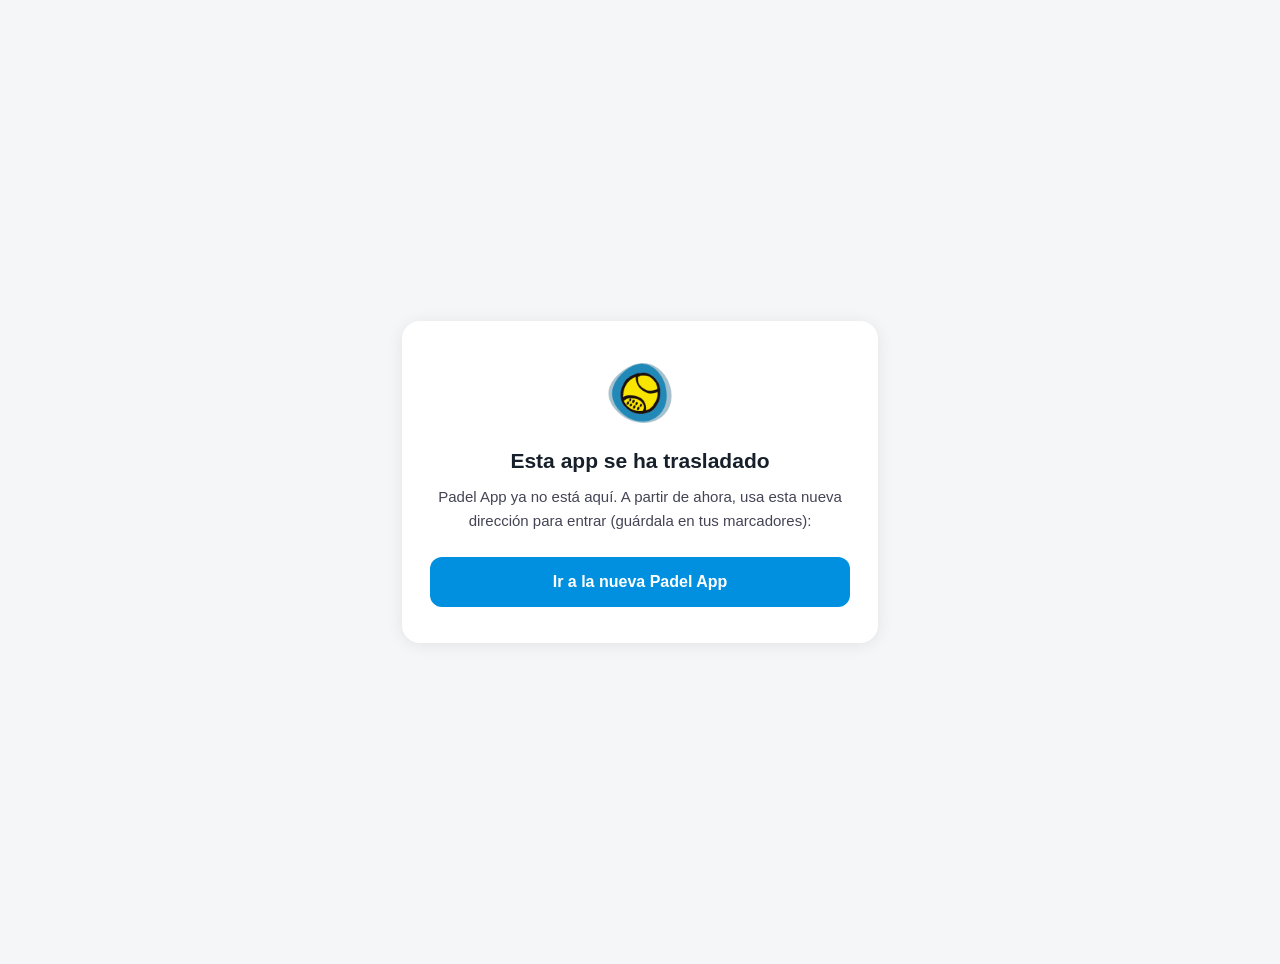
==== commit bf012288: "Deshabilitar la app original: aviso de traslado a la nueva dirección A petición del usuario, la app " ====
--- a/index.html
+++ b/index.html
@@ -3,651 +3,55 @@
 <head>
   <meta charset="UTF-8">
   <meta name="viewport" content="width=device-width, initial-scale=1.0, viewport-fit=cover">
-  <title>Padel App</title>
+  <title>Padel App - Nueva dirección</title>
   <meta name="theme-color" content="#0090DF">
-  <meta name="description" content="Gestión del equipo de pádel del Club de Pádel El Moral: jugadores, jornadas, convocatorias y estadísticas.">
-  <meta property="og:title" content="Padel App">
-  <meta property="og:description" content="Gestión del equipo de pádel del Club de Pádel El Moral: jugadores, jornadas, convocatorias y estadísticas.">
-  <meta property="og:image" content="https://elhumanes.github.io/ElMoral-Hima/assets/icon-512.png">
-  <meta property="og:url" content="https://elhumanes.github.io/ElMoral-Hima/">
-  <meta property="og:type" content="website">
-  <meta name="twitter:card" content="summary">
-  <meta name="twitter:title" content="Padel App">
-  <meta name="twitter:description" content="Gestión del equipo de pádel del Club de Pádel El Moral: jugadores, jornadas, convocatorias y estadísticas.">
-  <meta name="twitter:image" content="https://elhumanes.github.io/ElMoral-Hima/assets/icon-512.png">
-  <link rel="manifest" href="manifest.json">
+  <meta name="description" content="Padel App se ha trasladado a una nueva dirección.">
+  <meta name="robots" content="noindex">
   <link rel="icon" href="assets/icon-192.png">
-  <link rel="apple-touch-icon" href="assets/icon-192.png">
-  <meta name="apple-mobile-web-app-capable" content="yes">
-  <meta name="apple-mobile-web-app-status-bar-style" content="default">
-  <meta name="apple-mobile-web-app-title" content="Padel App">
-  <link rel="stylesheet" href="styles.css?v=4">
-  <script>
-    // Aplicar el tema guardado ANTES de pintar la página, para que no se
-    // vea un parpadeo del tema equivocado al cargar. Si no hay nada
-    // guardado, no se toca nada y manda la preferencia del sistema (la CSS
-    // ya sabe seguirla sola).
-    (function () {
-      try {
-        var tema = localStorage.getItem('padel_app_tema');
-        if (tema === 'light' || tema === 'dark') {
-          document.documentElement.setAttribute('data-theme', tema);
-        }
-      } catch (e) {}
-    })();
-  </script>
+  <style>
+    :root { color-scheme: light; }
+    body {
+      margin: 0;
+      min-height: 100vh;
+      display: flex;
+      align-items: center;
+      justify-content: center;
+      padding: 32px 20px;
+      background: #F4F6F8;
+      font-family: -apple-system, "Segoe UI", Roboto, Arial, sans-serif;
+      color: #17202A;
+      text-align: center;
+    }
+    .tarjeta {
+      background: #FFFFFF;
+      border-radius: 18px;
+      padding: 36px 28px;
+      max-width: 420px;
+      width: 100%;
+      box-shadow: 0 2px 16px rgba(0, 0, 0, 0.08);
+    }
+    img.logo { width: 72px; height: 72px; border-radius: 16px; margin-bottom: 16px; }
+    h1 { font-size: 21px; margin: 0 0 12px; }
+    p { font-size: 15px; line-height: 1.6; color: #445; margin: 0 0 24px; }
+    a.boton {
+      display: block;
+      background: #0090DF;
+      color: #fff;
+      text-decoration: none;
+      font-weight: 700;
+      font-size: 16px;
+      padding: 16px;
+      border-radius: 12px;
+    }
+    a.boton:active { opacity: 0.85; }
+  </style>
 </head>
 <body>
-
-  <header class="cabecera">
-    <div class="cabecera-contenido">
-      <div class="cabecera-izquierda">
-        <img src="assets/logo-club.png" alt="Club de Pádel El Moral" class="logo-club">
-        <span class="subtitulo-app">App de gestión de equipo</span>
-      </div>
-      <a class="cabecera-derecha" href="https://seriesnacionalesdepadel.com/" target="_blank" rel="noopener noreferrer" title="Series Nacionales de Pádel">
-        <img src="assets/logo-snp.png" alt="Series Nacionales de Pádel" class="logo-torneo">
-      </a>
-      <button type="button" class="boton-tema" id="boton-tema" title="Cambiar a modo oscuro" aria-label="Cambiar entre modo claro y oscuro">🌙</button>
-    </div>
-  </header>
-
-  <main class="contenedor">
-
-    <!-- VISTA: CARGANDO -->
-    <section id="vista-cargando" class="vista">
-      <div class="cargando">
-        <div class="spinner"></div>
-        <p>Cargando...</p>
-      </div>
-    </section>
-
-    <!-- VISTA: LOGIN -->
-    <section id="vista-login" class="vista oculto">
-      <div class="tarjeta tarjeta-login">
-        <h1 class="titulo-login">Bienvenido</h1>
-        <p class="subtitulo-login">Entra con tu usuario y tu código de acceso.</p>
-
-        <form id="formulario-login">
-          <label class="etiqueta" for="campo-usuario">Usuario</label>
-          <input class="entrada" type="text" id="campo-usuario" autocomplete="username" required>
-
-          <label class="etiqueta" for="campo-codigo">Código de acceso</label>
-          <input class="entrada" type="password" id="campo-codigo" autocomplete="current-password" required>
-
-          <p id="mensaje-error-login" class="mensaje-error oculto"></p>
-
-          <button type="submit" class="boton boton-primario" id="boton-login">
-            Entrar
-          </button>
-        </form>
-      </div>
-    </section>
-
-    <!-- VISTA: INICIO (tras login) -->
-    <section id="vista-inicio" class="vista oculto">
-      <div class="tarjeta">
-        <p class="etiqueta-rol" id="etiqueta-rol"></p>
-        <h1 class="titulo-bienvenida">Hola, <span id="texto-nombre-usuario"></span> 👋</h1>
-        <p class="texto-secundario">
-          Has iniciado sesión correctamente. Las siguientes fases irán añadiendo aquí
-          las jornadas, convocatorias y estadísticas.
-        </p>
-      </div>
-
-      <div id="menu-capitan" class="menu-tarjetas oculto">
-        <button class="tarjeta-menu" id="boton-ir-perfil-capitan">
-          <span class="tarjeta-menu-icono">🙋</span>
-          <span class="tarjeta-menu-texto">Mi perfil</span>
-        </button>
-        <button class="tarjeta-menu" id="boton-ir-jugadores">
-          <span class="tarjeta-menu-icono">👥</span>
-          <span class="tarjeta-menu-texto">Jugadores</span>
-        </button>
-        <button class="tarjeta-menu" id="boton-ir-jornadas">
-          <span class="tarjeta-menu-icono">📅</span>
-          <span class="tarjeta-menu-texto">Jornadas</span>
-        </button>
-        <button class="tarjeta-menu" id="boton-ir-calendario-capitan">
-          <span class="tarjeta-menu-icono">📅</span>
-          <span class="tarjeta-menu-texto">Calendario</span>
-        </button>
-        <button class="tarjeta-menu" id="boton-ir-resultados-capitan">
-          <span class="tarjeta-menu-icono">
-            <svg width="1.3em" height="1.3em" viewBox="0 0 24 24" style="vertical-align:-0.3em" aria-hidden="true">
-              <circle cx="12" cy="12" r="11" fill="#c6e21e" stroke="#9fb800" stroke-width="0.6"/>
-              <path d="M2 7 Q12 4 12 12 Q12 20 2 17" fill="none" stroke="#fff" stroke-width="1.4"/>
-              <path d="M22 7 Q12 4 12 12 Q12 20 22 17" fill="none" stroke="#fff" stroke-width="1.4"/>
-            </svg>
-          </span>
-          <span class="tarjeta-menu-texto">Resultados</span>
-        </button>
-        <button class="tarjeta-menu" id="boton-ir-dashboard">
-          <span class="tarjeta-menu-icono">📊</span>
-          <span class="tarjeta-menu-texto">Estadísticas</span>
-        </button>
-        <button class="tarjeta-menu" id="boton-ir-clasificacion-capitan">
-          <span class="tarjeta-menu-icono">🏆</span>
-          <span class="tarjeta-menu-texto">Clasificación</span>
-        </button>
-        <button class="tarjeta-menu" id="boton-ir-historial-convocatorias-capitan">
-          <span class="tarjeta-menu-icono">📋</span>
-          <span class="tarjeta-menu-texto">Convocatorias</span>
-        </button>
-      </div>
-
-      <div id="tarjeta-convocatoria-capitan" class="oculto">
-        <h3 class="titulo-seccion titulo-subseccion" style="margin-top:0">📋 Convocatorias abiertas</h3>
-        <div id="lista-convocatoria-capitan" class="lista-jugadores"></div>
-      </div>
-
-      <div id="menu-jugador" class="menu-tarjetas oculto">
-        <button class="tarjeta-menu" id="boton-ir-perfil">
-          <span class="tarjeta-menu-icono">🙋</span>
-          <span class="tarjeta-menu-texto">Mi perfil</span>
-        </button>
-        <button class="tarjeta-menu" id="boton-ir-calendario">
-          <span class="tarjeta-menu-icono">📅</span>
-          <span class="tarjeta-menu-texto">Calendario</span>
-        </button>
-        <button class="tarjeta-menu" id="boton-ir-resultados">
-          <span class="tarjeta-menu-icono">
-            <svg width="1.3em" height="1.3em" viewBox="0 0 24 24" style="vertical-align:-0.3em" aria-hidden="true">
-              <circle cx="12" cy="12" r="11" fill="#c6e21e" stroke="#9fb800" stroke-width="0.6"/>
-              <path d="M2 7 Q12 4 12 12 Q12 20 2 17" fill="none" stroke="#fff" stroke-width="1.4"/>
-              <path d="M22 7 Q12 4 12 12 Q12 20 22 17" fill="none" stroke="#fff" stroke-width="1.4"/>
-            </svg>
-          </span>
-          <span class="tarjeta-menu-texto">Resultados</span>
-        </button>
-        <button class="tarjeta-menu" id="boton-ir-estadisticas-jugador">
-          <span class="tarjeta-menu-icono">📊</span>
-          <span class="tarjeta-menu-texto">Estadísticas</span>
-        </button>
-        <button class="tarjeta-menu" id="boton-ir-clasificacion">
-          <span class="tarjeta-menu-icono">🏆</span>
-          <span class="tarjeta-menu-texto">Clasificación</span>
-        </button>
-        <button class="tarjeta-menu" id="boton-ir-historial-convocatorias">
-          <span class="tarjeta-menu-icono">📋</span>
-          <span class="tarjeta-menu-texto">Convocatorias</span>
-        </button>
-        <button class="tarjeta-menu" id="boton-ir-companeros">
-          <span class="tarjeta-menu-icono">👥</span>
-          <span class="tarjeta-menu-texto">Compañeros</span>
-        </button>
-      </div>
-
-      <div id="tarjeta-convocatoria-jugador" class="tarjeta oculto">
-        <p class="etiqueta-rol">Convocatoria abierta</p>
-        <h2 id="convocatoria-jugador-titulo" class="titulo-seccion"></h2>
-        <p id="convocatoria-jugador-info" class="texto-secundario"></p>
-        <p id="convocatoria-jugador-respuesta-actual" class="texto-secundario oculto"></p>
-        <div class="modal-botones">
-          <button type="button" class="boton boton-danger" id="boton-no-puedo">No puedo</button>
-          <button type="button" class="boton boton-exito" id="boton-me-apunto">Me apunto</button>
-        </div>
-      </div>
-
-      <button class="boton boton-secundario" id="boton-logout">Cerrar sesión</button>
-    </section>
-
-    <!-- VISTA: JUGADORES (gestión, solo capitán) -->
-    <section id="vista-jugadores" class="vista oculto">
-      <div class="cabecera-seccion">
-        <button class="boton-volver" id="boton-volver-jugadores">← Volver</button>
-        <h1 class="titulo-seccion">Jugadores</h1>
-      </div>
-
-      <button class="boton boton-primario" id="boton-nuevo-jugador">+ Nuevo jugador</button>
-      <button class="boton boton-secundario" id="boton-actualizar-puntuaciones-snp">🔄 Actualizar puntuaciones desde la SNP</button>
-
-      <p id="mensaje-jugadores" class="mensaje-error oculto"></p>
-
-      <div id="lista-jugadores" class="lista-jugadores"></div>
-    </section>
-
-
-    <!-- VISTA: DASHBOARD / ESTADÍSTICAS (solo capitán) -->
-    <section id="vista-dashboard" class="vista oculto">
-      <div class="cabecera-seccion">
-        <button class="boton-volver" id="boton-volver-dashboard">← Volver</button>
-        <h1 class="titulo-seccion">Estadísticas</h1>
-      </div>
-
-      <div id="resumen-dashboard" class="tarjeta"></div>
-
-      <h3 class="titulo-seccion titulo-subseccion">🏅 Ranking de jugadores</h3>
-      <div id="lista-ranking-jugadores" class="lista-jugadores"></div>
-
-      <h3 class="titulo-seccion titulo-subseccion">🤝 Ranking de parejas</h3>
-      <div id="lista-ranking-parejas" class="lista-jugadores"></div>
-    </section>
-
-    <!-- VISTA: JORNADAS (gestión, solo capitán) -->
-    <section id="vista-jornadas" class="vista oculto">
-      <div class="cabecera-seccion">
-        <button class="boton-volver" id="boton-volver-jornadas">← Volver</button>
-        <h1 class="titulo-seccion">Jornadas</h1>
-      </div>
-
-      <button class="boton boton-primario" id="boton-nueva-jornada">+ Nueva jornada</button>
-
-      <label class="etiqueta" for="filtro-jornadas">Mostrar</label>
-      <select class="entrada" id="filtro-jornadas">
-        <option value="TODAS">Todas</option>
-        <option value="PENDIENTE">Pendientes</option>
-        <option value="CONVOCATORIA_ABIERTA">Convocatoria abierta</option>
-        <option value="CONVOCATORIA_CERRADA">Convocatoria cerrada</option>
-        <option value="CONFIRMADA">Confirmada (10 elegidos)</option>
-        <option value="JUGADA">Jugada (resultados en curso)</option>
-        <option value="FINALIZADA">Finalizada</option>
-      </select>
-
-      <p id="mensaje-jornadas" class="mensaje-error oculto"></p>
-
-      <div id="lista-jornadas" class="lista-jugadores"></div>
-    </section>
-
-    <!-- VISTA: DETALLE DE JORNADA (gestión, solo capitán) -->
-    <section id="vista-jornada-detalle" class="vista oculto">
-      <div class="cabecera-seccion">
-        <button class="boton-volver" id="boton-volver-jornada-detalle">← Volver</button>
-        <h1 class="titulo-seccion">Jornada</h1>
-      </div>
-
-      <div class="tarjeta">
-        <span id="jornada-detalle-estado" class="insignia insignia-posicion"></span>
-        <h2 id="jornada-detalle-rival" class="titulo-bienvenida"></h2>
-        <p id="jornada-detalle-info" class="texto-secundario"></p>
-        <p id="jornada-detalle-observaciones" class="texto-secundario"></p>
-
-        <div id="jornada-detalle-acciones" class="modal-botones"></div>
-        <div class="modal-botones">
-          <button type="button" class="boton boton-secundario" id="boton-editar-jornada">✏️ Editar</button>
-          <button type="button" class="boton boton-secundario boton-mini-peligro" id="boton-borrar-jornada">🗑️ Borrar jornada</button>
-        </div>
-      </div>
-
-      <div id="bloque-convocatoria" class="oculto">
-        <h3 class="titulo-seccion titulo-subseccion">✅ Apuntados (<span id="contador-apuntados">0</span>)</h3>
-        <div id="lista-apuntados" class="lista-jugadores"></div>
-
-        <h3 class="titulo-seccion titulo-subseccion">❌ No disponibles (<span id="contador-no-disponibles">0</span>)</h3>
-        <div id="lista-no-disponibles" class="lista-jugadores"></div>
-
-        <h3 class="titulo-seccion titulo-subseccion">⏳ Pendientes (<span id="contador-pendientes">0</span>)</h3>
-        <div id="lista-pendientes" class="lista-jugadores"></div>
-      </div>
-
-      <div id="bloque-seleccionados" class="oculto">
-        <h3 class="titulo-seccion titulo-subseccion">🏆 Los 10 seleccionados</h3>
-        <div id="lista-seleccionados" class="lista-jugadores"></div>
-      </div>
-
-      <div id="bloque-parejas" class="oculto">
-        <h3 class="titulo-seccion titulo-subseccion">🎾 Parejas</h3>
-        <div id="lista-parejas" class="lista-jugadores"></div>
-
-        <h3 class="titulo-seccion titulo-subseccion">📊 Resultados</h3>
-        <div id="lista-partidos" class="lista-jugadores"></div>
-      </div>
-    </section>
-
-    <!-- VISTA: ELEGIR LAS 5 PAREJAS (gestión, solo capitán) — fusiona selección de los 10 y formación de parejas -->
-    <section id="vista-parejas" class="vista oculto">
-      <div class="cabecera-seccion">
-        <button class="boton-volver" id="boton-volver-parejas">← Volver</button>
-        <h1 class="titulo-seccion" id="titulo-vista-parejas">Elegir las 5 parejas</h1>
-      </div>
-
-      <p class="texto-secundario" id="descripcion-vista-parejas">Toca dos jugadores para formar una pareja. Se ordenarán solas por puntuación al guardar.</p>
-      <p class="etiqueta-rol" id="contador-parejas-formadas">0 / 5 parejas formadas</p>
-
-      <p id="mensaje-parejas" class="mensaje-error oculto"></p>
-
-      <div id="sugerencia-alineacion" class="tarjeta oculto"></div>
-
-      <h3 class="titulo-seccion titulo-subseccion">Parejas formadas</h3>
-      <div id="lista-parejas-formadas" class="lista-jugadores"></div>
-
-      <h3 class="titulo-seccion titulo-subseccion">Jugadores disponibles</h3>
-      <div id="lista-disponibles-parejas" class="lista-jugadores"></div>
-
-      <div id="vista-previa-pareja" class="tarjeta oculto"></div>
-
-      <button class="boton boton-primario" id="boton-guardar-parejas" disabled>Guardar parejas</button>
-    </section>
-
-    <!-- VISTA: RECOMENDACIONES (gestión, solo capitán) -->
-    <section id="vista-recomendaciones" class="vista oculto">
-      <div class="cabecera-seccion">
-        <button class="boton-volver" id="boton-volver-recomendaciones">← Volver</button>
-        <h1 class="titulo-seccion">Recomendaciones</h1>
-      </div>
-
-      <p class="texto-secundario">
-        El motor analiza compatibilidad, puntuación, historial juntos, forma reciente y
-        equilibrio de la alineación, y propone las 3 mejores combinaciones.
-      </p>
-
-      <p id="mensaje-recomendaciones" class="mensaje-error oculto"></p>
-
-      <div id="lista-recomendaciones"></div>
-    </section>
-
-    <!-- VISTA: MI PERFIL (jugador) -->
-    <section id="vista-perfil" class="vista oculto">
-      <div class="cabecera-seccion">
-        <button class="boton-volver" id="boton-volver-perfil">← Volver</button>
-        <h1 class="titulo-seccion">Mi perfil</h1>
-      </div>
-
-      <div class="tarjeta tarjeta-perfil-foto">
-        <div id="perfil-avatar-contenedor"></div>
-        <label class="boton boton-secundario boton-foto" for="perfil-foto-input">📷 Cambiar foto</label>
-        <input type="file" id="perfil-foto-input" accept="image/*" class="oculto">
-        <p id="mensaje-perfil-foto" class="mensaje-error oculto"></p>
-      </div>
-
-      <div id="tarjeta-perfil" class="tarjeta"></div>
-      <button type="button" class="boton boton-secundario" id="boton-editar-perfil">✏️ Editar mis datos</button>
-
-      <div id="tarjeta-perfil-editar" class="tarjeta oculto">
-        <h3 class="titulo-seccion titulo-subseccion" style="margin-top:0">Editar mis datos</h3>
-        <form id="formulario-perfil-editar">
-          <label class="etiqueta" for="perfil-nombre">Nombre</label>
-          <input class="entrada" type="text" id="perfil-nombre" required>
-
-          <label class="etiqueta" for="perfil-apellidos">Apellidos</label>
-          <input class="entrada" type="text" id="perfil-apellidos" required>
-
-          <label class="etiqueta" for="perfil-apodo">Apodo (opcional)</label>
-          <input class="entrada" type="text" id="perfil-apodo" placeholder="Como te conoce el equipo">
-
-          <label class="etiqueta" for="perfil-email">Email (para recibir avisos de convocatoria)</label>
-          <input class="entrada" type="email" id="perfil-email" placeholder="nombre@ejemplo.com">
-
-          <label class="etiqueta" for="perfil-telefono">Teléfono (opcional)</label>
-          <input class="entrada" type="tel" id="perfil-telefono" placeholder="600 000 000">
-
-          <label class="etiqueta" for="perfil-posicion-principal">Posición principal</label>
-          <select class="entrada" id="perfil-posicion-principal" required>
-            <option value="">Selecciona una posición</option>
-            <option value="DERECHA">Derecha</option>
-            <option value="REVÉS">Revés</option>
-          </select>
-
-          <label class="fila-checkbox" for="perfil-posicion-secundaria-check">
-            <input type="checkbox" id="perfil-posicion-secundaria-check">
-            <span id="perfil-posicion-secundaria-texto">También juego en el otro lado</span>
-          </label>
-
-          <label class="etiqueta" for="perfil-codigo-nuevo">Cambiar mi contraseña (opcional)</label>
-          <input class="entrada" type="password" id="perfil-codigo-nuevo" placeholder="Déjalo en blanco para no cambiarla" autocomplete="new-password">
-
-          <p id="mensaje-error-perfil-editar" class="mensaje-error oculto"></p>
-
-          <div class="modal-botones">
-            <button type="button" class="boton boton-secundario" id="boton-cancelar-editar-perfil">Cancelar</button>
-            <button type="submit" class="boton boton-primario" id="boton-guardar-perfil">Guardar</button>
-          </div>
-        </form>
-      </div>
-
-      <div id="tarjeta-perfil-estadisticas" class="tarjeta oculto"></div>
-    </section>
-
-    <!-- VISTA: CALENDARIO (jugador) -->
-    <section id="vista-calendario" class="vista oculto">
-      <div class="cabecera-seccion">
-        <button class="boton-volver" id="boton-volver-calendario">← Volver</button>
-        <h1 class="titulo-seccion">Calendario</h1>
-      </div>
-
-      <div id="lista-calendario" class="lista-jugadores"></div>
-    </section>
-
-    <!-- VISTA: DETALLE DE JORNADA — SOLO LECTURA (jugador) -->
-    <section id="vista-jornada-lectura" class="vista oculto">
-      <div class="cabecera-seccion">
-        <button class="boton-volver" id="boton-volver-jornada-lectura">← Volver</button>
-        <h1 class="titulo-seccion">Jornada</h1>
-      </div>
-
-      <div class="tarjeta">
-        <span id="lectura-estado" class="insignia insignia-posicion"></span>
-        <h2 id="lectura-rival" class="titulo-bienvenida"></h2>
-        <p id="lectura-info" class="texto-secundario"></p>
-      </div>
-
-      <div id="lectura-bloque-parejas" class="oculto">
-        <h3 class="titulo-seccion titulo-subseccion">🎾 Parejas y resultados</h3>
-        <div id="lectura-lista-partidos" class="lista-jugadores"></div>
-      </div>
-    </section>
-
-    <!-- VISTA: RESULTADOS (jugador) — todos los partidos jugados, sin tener que entrar jornada por jornada -->
-    <section id="vista-resultados" class="vista oculto">
-      <div class="cabecera-seccion">
-        <button class="boton-volver" id="boton-volver-resultados">← Volver</button>
-        <h1 class="titulo-seccion">Resultados</h1>
-      </div>
-
-      <div class="modal-botones">
-        <button type="button" class="boton boton-primario" id="boton-resultados-equipo">Equipo</button>
-        <button type="button" class="boton boton-secundario" id="boton-resultados-mios">Mis partidos</button>
-      </div>
-
-      <div id="lista-resultados" class="lista-jugadores"></div>
-    </section>
-
-    <!-- VISTA: ESTADÍSTICAS (jugador) — las mismas que en "Mi perfil", como apartado propio -->
-    <section id="vista-estadisticas-jugador" class="vista oculto">
-      <div class="cabecera-seccion">
-        <button class="boton-volver" id="boton-volver-estadisticas-jugador">← Volver</button>
-        <h1 class="titulo-seccion">Estadísticas</h1>
-      </div>
-
-      <div id="tarjeta-estadisticas-jugador" class="tarjeta"></div>
-    </section>
-
-    <!-- VISTA: COMPAÑEROS (jugador) — vista básica de todo el equipo: foto, apodo, posición y puntos -->
-    <section id="vista-companeros" class="vista oculto">
-      <div class="cabecera-seccion">
-        <button class="boton-volver" id="boton-volver-companeros">← Volver</button>
-        <h1 class="titulo-seccion">Compañeros</h1>
-      </div>
-
-      <div id="lista-companeros" class="lista-jugadores"></div>
-    </section>
-
-    <!-- VISTA: CLASIFICACIÓN (jugador) — clasificación del equipo en la liga (SNP) y ranking interno -->
-    <section id="vista-clasificacion" class="vista oculto">
-      <div class="cabecera-seccion">
-        <button class="boton-volver" id="boton-volver-clasificacion">← Volver</button>
-        <h1 class="titulo-seccion">Clasificación</h1>
-      </div>
-
-      <div class="modal-botones">
-        <button type="button" class="boton boton-primario" id="boton-clasificacion-equipo">Clasificación del Equipo</button>
-        <button type="button" class="boton boton-secundario" id="boton-clasificacion-ranking">Ranking</button>
-      </div>
-
-      <div id="panel-clasificacion-equipo">
-        <div id="resumen-clasificacion-equipo" class="tarjeta"></div>
-        <h3 class="titulo-seccion titulo-subseccion">📅 Por jornada</h3>
-        <div id="clasificacion-equipo-jornadas" class="lista-jugadores"></div>
-      </div>
-
-      <div id="panel-clasificacion-ranking" class="oculto">
-        <h3 class="titulo-seccion titulo-subseccion" style="margin-top:0">🏅 Ranking de jugadores</h3>
-        <div id="clasificacion-ranking-jugadores" class="lista-jugadores"></div>
-
-        <h3 class="titulo-seccion titulo-subseccion">🤝 Ranking de parejas</h3>
-        <div id="clasificacion-ranking-parejas" class="lista-jugadores"></div>
-      </div>
-    </section>
-
-    <!-- VISTA: HISTORIAL DE CONVOCATORIAS (jugador) -->
-    <section id="vista-historial-convocatorias" class="vista oculto">
-      <div class="cabecera-seccion">
-        <button class="boton-volver" id="boton-volver-historial-convocatorias">← Volver</button>
-        <h1 class="titulo-seccion">Historial de convocatorias</h1>
-      </div>
-
-      <p class="texto-secundario">Convocatorias ya cerradas y si te apuntaste a cada una.</p>
-
-      <div id="lista-historial-convocatorias" class="lista-jugadores"></div>
-    </section>
-
-  </main>
-
-  <!-- MODAL: crear / editar jugador -->
-  <div id="modal-jugador" class="modal-fondo oculto">
-    <div class="modal-caja">
-      <h2 id="modal-jugador-titulo" class="modal-titulo">Nuevo jugador</h2>
-
-      <form id="formulario-jugador">
-        <input type="hidden" id="jugador-id">
-
-        <label class="etiqueta" for="jugador-nombre">Nombre</label>
-        <input class="entrada" type="text" id="jugador-nombre" required>
-
-        <label class="etiqueta" for="jugador-apellidos">Apellidos</label>
-        <input class="entrada" type="text" id="jugador-apellidos" required>
-
-        <label class="etiqueta" for="jugador-apodo">Apodo (opcional)</label>
-        <input class="entrada" type="text" id="jugador-apodo" placeholder="Como le conoce el equipo">
-
-        <label class="etiqueta" for="jugador-email">Email (opcional, para avisos de convocatoria)</label>
-        <input class="entrada" type="email" id="jugador-email" placeholder="nombre@ejemplo.com">
-
-        <label class="etiqueta" for="jugador-telefono">Teléfono (opcional)</label>
-        <input class="entrada" type="tel" id="jugador-telefono" placeholder="600 000 000">
-
-        <label class="etiqueta" for="jugador-posicion-principal">Posición principal</label>
-        <select class="entrada" id="jugador-posicion-principal" required>
-          <option value="">Selecciona una posición</option>
-          <option value="DERECHA">Derecha</option>
-          <option value="REVÉS">Revés</option>
-        </select>
-
-        <label class="fila-checkbox" for="jugador-posicion-secundaria-check">
-          <input type="checkbox" id="jugador-posicion-secundaria-check">
-          <span id="jugador-posicion-secundaria-texto">También juega en el otro lado</span>
-        </label>
-
-        <label class="etiqueta" for="jugador-puntuacion">Puntuación</label>
-        <input class="entrada" type="number" id="jugador-puntuacion" min="0" step="0.01" value="0" required>
-
-        <label class="fila-checkbox" for="jugador-no-convocable">
-          <input type="checkbox" id="jugador-no-convocable">
-          <span>No convocable (es del equipo, pero no se le convoca a las jornadas)</span>
-        </label>
-
-        <p id="mensaje-error-jugador" class="mensaje-error oculto"></p>
-
-        <div class="modal-botones">
-          <button type="button" class="boton boton-secundario" id="boton-cancelar-jugador">Cancelar</button>
-          <button type="submit" class="boton boton-primario" id="boton-guardar-jugador">Guardar</button>
-        </div>
-      </form>
-    </div>
+  <div class="tarjeta">
+    <img class="logo" src="assets/icon-192.png" alt="">
+    <h1>Esta app se ha trasladado</h1>
+    <p>Padel App ya no está aquí. A partir de ahora, usa esta nueva dirección para entrar (guárdala en tus marcadores):</p>
+    <a class="boton" href="https://elmoral-cloudflare.humanes80.workers.dev/">Ir a la nueva Padel App</a>
   </div>
-
-  <!-- MODAL: nueva jornada -->
-  <div id="modal-jornada" class="modal-fondo oculto">
-    <div class="modal-caja">
-      <h2 class="modal-titulo" id="modal-jornada-titulo">Nueva jornada</h2>
-
-      <form id="formulario-jornada">
-        <input type="hidden" id="jornada-id">
-        <label class="etiqueta" for="jornada-fecha">Fecha</label>
-        <input class="entrada" type="date" id="jornada-fecha" required>
-
-        <label class="etiqueta" for="jornada-hora">Hora de la convocatoria (opcional)</label>
-        <input class="entrada" type="time" id="jornada-hora">
-
-        <label class="etiqueta" for="jornada-rival">Rival</label>
-        <input class="entrada" type="text" id="jornada-rival" required>
-
-        <label class="etiqueta" for="jornada-local-visitante">Local / Visitante</label>
-        <select class="entrada" id="jornada-local-visitante" required>
-          <option value="">Selecciona</option>
-          <option value="LOCAL">Local</option>
-          <option value="VISITANTE">Visitante</option>
-        </select>
-
-        <label class="etiqueta" for="jornada-lugar">Lugar (opcional)</label>
-        <input class="entrada" type="text" id="jornada-lugar">
-
-        <label class="etiqueta" for="jornada-observaciones">Observaciones (opcional)</label>
-        <input class="entrada" type="text" id="jornada-observaciones">
-
-        <p id="mensaje-error-jornada" class="mensaje-error oculto"></p>
-
-        <div class="modal-botones">
-          <button type="button" class="boton boton-secundario" id="boton-cancelar-jornada">Cancelar</button>
-          <button type="submit" class="boton boton-primario" id="boton-guardar-jornada">Guardar</button>
-        </div>
-      </form>
-    </div>
-  </div>
-
-  <!-- MODAL: crear / editar usuario -->
-  <!-- MODAL: registrar resultado de un partido -->
-  <div id="modal-resultado" class="modal-fondo oculto">
-    <div class="modal-caja">
-      <h2 id="modal-resultado-titulo" class="modal-titulo">Resultado del partido</h2>
-
-      <form id="formulario-resultado">
-        <input type="hidden" id="resultado-id-partido">
-
-        <label class="etiqueta">Sets</label>
-        <div class="fila-marcador">
-          <input class="entrada" type="number" id="resultado-sets-favor" min="0" max="3" placeholder="Nosotros" required>
-          <span class="separador-marcador">–</span>
-          <input class="entrada" type="number" id="resultado-sets-contra" min="0" max="3" placeholder="Rival" required>
-        </div>
-
-        <label class="etiqueta">Juegos totales (opcional, para desempatar estadísticas)</label>
-        <div class="fila-marcador">
-          <input class="entrada" type="number" id="resultado-juegos-favor" min="0" placeholder="Nosotros" value="0">
-          <span class="separador-marcador">–</span>
-          <input class="entrada" type="number" id="resultado-juegos-contra" min="0" placeholder="Rival" value="0">
-        </div>
-
-        <p id="mensaje-error-resultado" class="mensaje-error oculto"></p>
-
-        <div class="modal-botones">
-          <button type="button" class="boton boton-secundario" id="boton-cancelar-resultado">Cancelar</button>
-          <button type="submit" class="boton boton-primario" id="boton-guardar-resultado">Guardar</button>
-        </div>
-      </form>
-    </div>
-  </div>
-
-  <footer class="pie-patrocinadores">
-    <p class="pie-titulo">Con el patrocinio de</p>
-    <div class="patrocinadores-fila">
-      <a class="patrocinador-tarjeta" href="https://hima.es" target="_blank" rel="noopener noreferrer">
-        <img src="assets/logo-hima.png" alt="HIMA">
-      </a>
-      <a class="patrocinador-tarjeta" href="https://bodegasbaron.es" target="_blank" rel="noopener noreferrer">
-        <img src="assets/logo-baron.png" alt="Bodegas Barón">
-      </a>
-    </div>
-    <div class="patrocinadores-fila patrocinadores-fila--grande">
-      <a class="patrocinador-tarjeta patrocinador-tarjeta--grande" href="https://www.instagram.com/lacocinadelsur_sanlucar/?hl=es" target="_blank" rel="noopener noreferrer">
-        <img src="assets/logo-cocinadelsur.jpg" alt="La Cocina del Sur">
-      </a>
-      <a class="patrocinador-tarjeta patrocinador-tarjeta--grande" href="https://www.instagram.com/opticalajara/" target="_blank" rel="noopener noreferrer">
-        <img src="assets/logo-opticalajara.jpg" alt="Óptica La Jara">
-      </a>
-    </div>
-  </footer>
-
-  <script src="app.js?v=3"></script>
 </body>
 </html>
